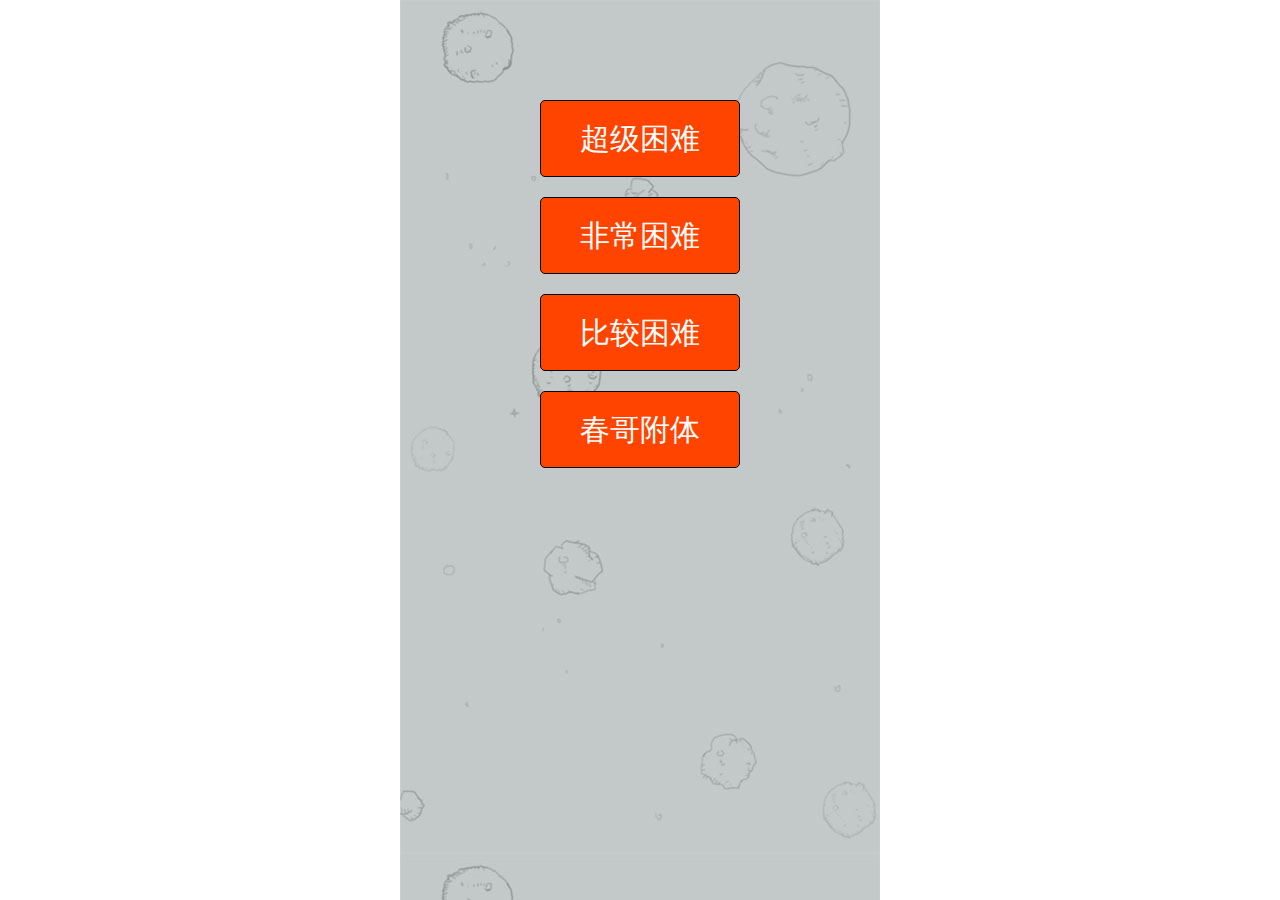
==== index.html @ da21d761 "plane1" ====
<!DOCTYPE html>
<html>

<head>
    <meta charset="UTF-8">
    <title></title>
    <link rel="stylesheet" href="css/dafeiji.css" />
    <script src="" type="text/javascript" charset="utf-8"></script>
    <script src="js/common.js" type="text/javascript" charset="utf-8"></script>
    <script src="js/gameEngine.js" type="text/javascript" charset="utf-8"></script>
    <script src="js/myPlane.js" type="text/javascript" charset="utf-8"></script>
    <script src="js/bullets.js" type="text/javascript" charset="utf-8"></script>
    <script src="js/enemy.js" type="text/javascript" charset="utf-8"></script>
    <script>
        //使用面向对象的方式处理打飞机

        //1 游戏控制器  唯一
        //可以控制画面加载
        //背景移动
        //添加小飞机
        //添加敌机
        //控制小飞机的移动
        //积分
        //碰撞检测（小飞机撞敌机   敌机撞子弹）
        //2 自己的飞机  唯一
        //要发射子弹
        //爆炸
        //3子弹   很多
        //位移
        //爆炸
        //4敌机  很多
        //位移
        //爆炸

        window.onload = function() {
            var oList = document.getElementById("list");
            oList.addEventListener('click', (evt) => {
                var e = evt || window.event;
                var ele = e.target || e.srcElement;
                if (ele.nodeName == 'LI') {
                    GameEngine.Inter().init('#main_body');
                    myplane.bulletSpeed = ele.value;

                }
            })
        }
    </script>
</head>

<body>

    <div id="main_body" class="main">
        <ul id="list">
            <li value="1000">超级困难</li>
            <li value="500">非常困难</li>
            <li value="250">比较困难</li>
            <li value="80">春哥附体</li>
        </ul>
    </div>

    <div class="gameOver">
        <h3>游戏结束</h3>
        <p></p>
        <button id='again'>再来一局</button>
        <button id='quit'>退出游戏</button>
    </div>
</body>

</html>
---- css/dafeiji.css ----
* {
    margin: 0;
    padding: 0;
    border: none;
}

body,
html {
    width: 100%;
    height: 100%;
    overflow: hidden;
}

ul,
li {
    list-style: none;
}

a {
    text-decoration: none;
}


/************ 主菜单 ***************/

.main {
    width: 480px;
    height: 100%;
    background: url(../images/bg.jpg) repeat-y;
    margin: 0 auto;
    position: relative;
    overflow: hidden;
}

.main #list {
    width: 200px;
    height: 400px;
    position: absolute;
    left: 140px;
    top: 100px;
}

.main #list li {
    width: 198px;
    height: 75px;
    background: #f40;
    color: white;
    font-size: 30px;
    font-family: "微软雅黑";
    border: 1px solid black;
    margin-bottom: 20px;
    border-radius: 5px;
    text-align: center;
    line-height: 75px;
    cursor: pointer;
}


/* .main {
    #list {
        li {}
    }
} */


/************ 游戏加载界面  **************/

.logo {
    width: 428px;
    height: 104px;
    background: url(../images/logo.png) no-repeat;
    position: absolute;
    left: 26px;
    top: 25%;
}

.loading {
    width: 190px;
    height: 42px;
    background: url(../images/loading1.png) no-repeat;
    position: absolute;
    left: 140px;
    top: 60%;
}


/************ 游戏界面 ****************/


/*我的飞机*/

.myplane {
    width: 98px;
    height: 122px;
    background: url(../images/me.png) no-repeat;
    position: absolute;
}


/*子弹*/

.bullet {
    width: 7px;
    height: 18px;
    background: url(../images/bullet.png) no-repeat;
    position: absolute;
}


/*子弹爆炸*/

.bullet-die {
    width: 40px;
    height: 43px;
    background: url(../images/die1.png) no-repeat;
    position: absolute;
}


/*大型飞机*/

.enemy-large {
    width: 165px;
    height: 256px;
    background: url(../images/plane3.png) no-repeat;
    position: absolute;
}


/*中型飞机*/

.enemy-middle {
    width: 70px;
    height: 92px;
    background: url(../images/plane2.png) no-repeat;
    position: absolute;
}


/*小型飞机*/

.enemy-small {
    width: 59px;
    height: 36px;
    background: url(../images/plane1.png) no-repeat;
    position: absolute;
}


/*分数*/

.score {
    height: 30px;
    display: inline-block;
    background: yellow;
    text-align: center;
    line-height: 30px;
    position: absolute;
    right: 0;
    top: 0;
    font-size: 20px;
    font-family: "微软雅黑";
    z-index: 100;
}

.myplaneHp {
    width: 100px;
    height: 30px;
    background: yellow;
    text-align: center;
    line-height: 30px;
    position: absolute;
    left: 0;
    top: 0;
    font-size: 20px;
    font-family: "微软雅黑";
    z-index: 100;
}

.gameOver {
    width: 300px;
    height: 200px;
    position: absolute;
    left: 50%;
    top: 50%;
    transform: translate(-50%, -100%);
    background: goldenrod;
    border-radius: 15px;
    text-align: center;
    z-index: 10;
    display: none;
}

.gameOver h3 {
    height: 80px;
    line-height: 80px;
    font-size: 30px;
}

.gameOver p {
    height: 30px;
    line-height: 30px;
    font-size: 20px;
    font-weight: bold;
}

#again,
#quit {
    width: 80px;
    height: 30px;
    border: none;
    border-radius: 10px;
    margin-top: 20px;
    outline: none;
}

#quit {
    background: #f40;
}

#again {
    background: forestgreen;
    margin-right: 50px;
}
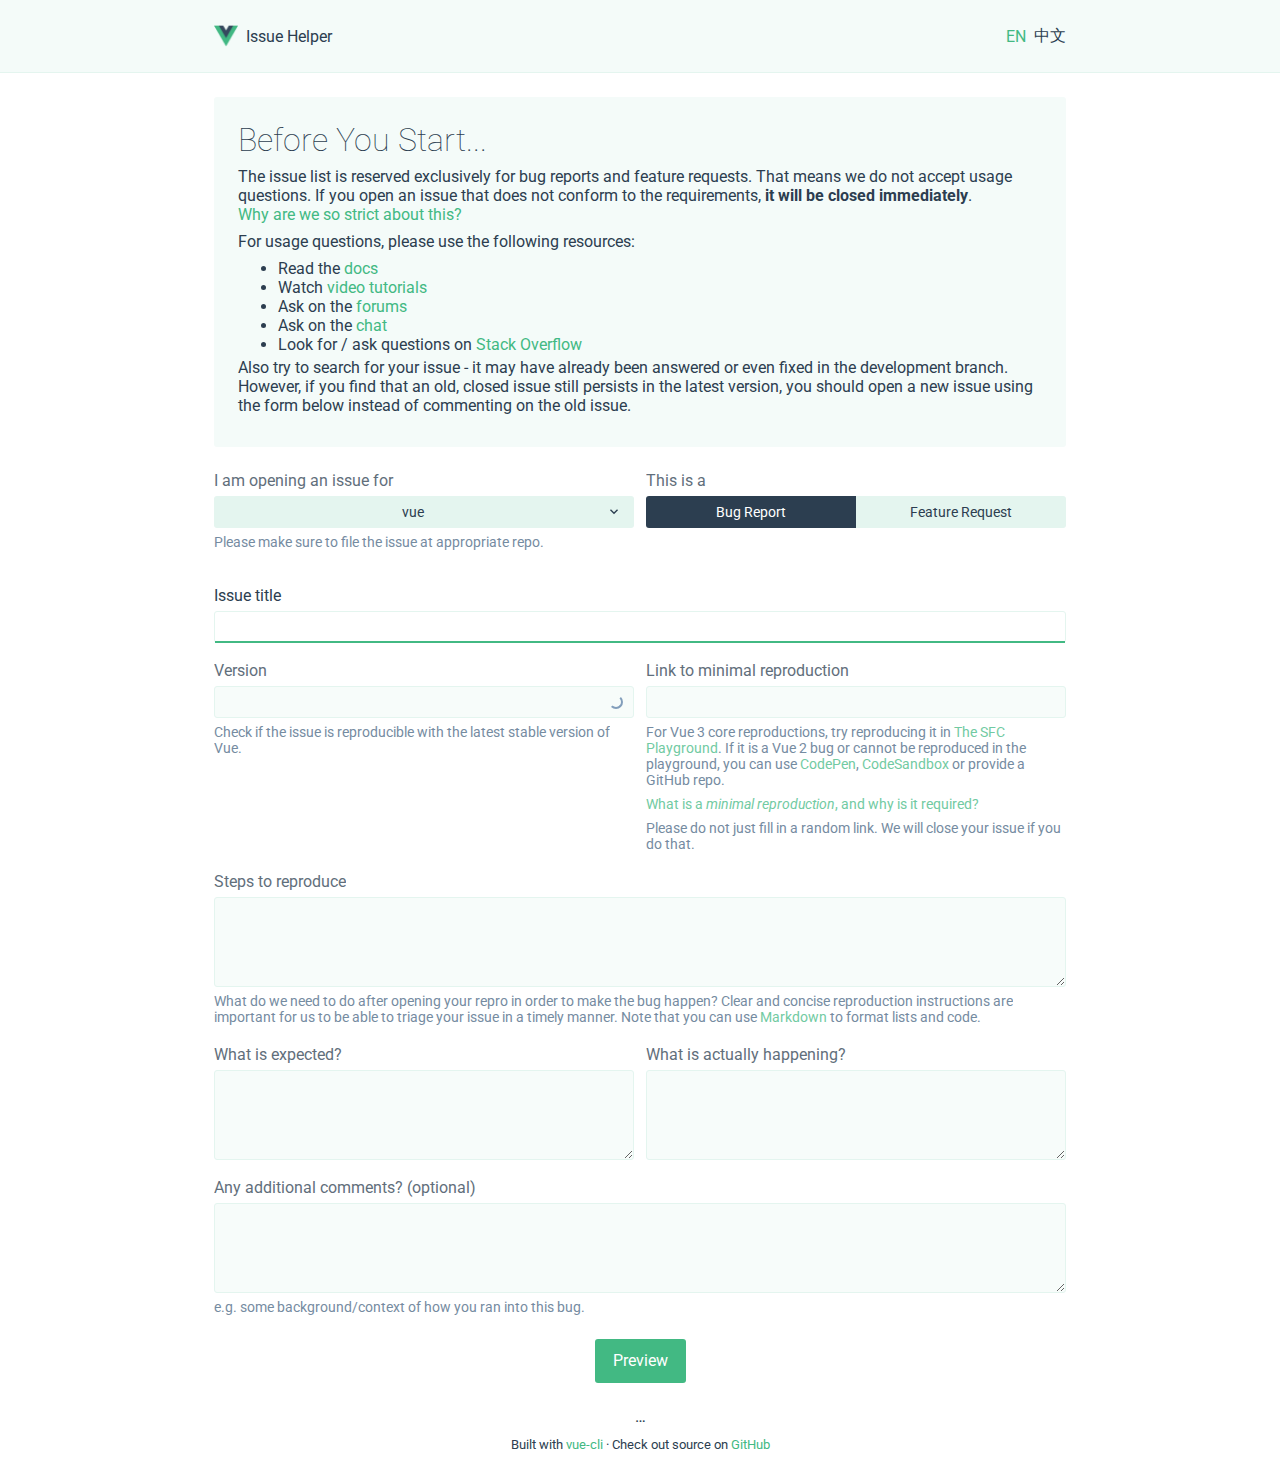
==== commit e4d2fe55: "issue-helper" ====
--- a/index.html
+++ b/index.html
@@ -1,69 +1 @@
-<!DOCTYPE html>
-<html>
-
-<head>
-    <meta charset="UTF-8">
-    <title></title>
-    <link rel="stylesheet" href="css/dafeiji.css" />
-    <script src="" type="text/javascript" charset="utf-8"></script>
-    <script src="js/common.js" type="text/javascript" charset="utf-8"></script>
-    <script src="js/gameEngine.js" type="text/javascript" charset="utf-8"></script>
-    <script src="js/myPlane.js" type="text/javascript" charset="utf-8"></script>
-    <script src="js/bullets.js" type="text/javascript" charset="utf-8"></script>
-    <script src="js/enemy.js" type="text/javascript" charset="utf-8"></script>
-    <script>
-        //使用面向对象的方式处理打飞机
-
-        //1 游戏控制器  唯一
-        //可以控制画面加载
-        //背景移动
-        //添加小飞机
-        //添加敌机
-        //控制小飞机的移动
-        //积分
-        //碰撞检测（小飞机撞敌机   敌机撞子弹）
-        //2 自己的飞机  唯一
-        //要发射子弹
-        //爆炸
-        //3子弹   很多
-        //位移
-        //爆炸
-        //4敌机  很多
-        //位移
-        //爆炸
-
-        window.onload = function() {
-            var oList = document.getElementById("list");
-            oList.addEventListener('click', (evt) => {
-                var e = evt || window.event;
-                var ele = e.target || e.srcElement;
-                if (ele.nodeName == 'LI') {
-                    GameEngine.Inter().init('#main_body');
-                    myplane.bulletSpeed = ele.value;
-
-                }
-            })
-        }
-    </script>
-</head>
-
-<body>
-
-    <div id="main_body" class="main">
-        <ul id="list">
-            <li value="1000">超级困难</li>
-            <li value="500">非常困难</li>
-            <li value="250">比较困难</li>
-            <li value="80">春哥附体</li>
-        </ul>
-    </div>
-
-    <div class="gameOver">
-        <h3>游戏结束</h3>
-        <p></p>
-        <button id='again'>再来一局</button>
-        <button id='quit'>退出游戏</button>
-    </div>
-</body>
-
-</html>+<!DOCTYPE html><html><head><meta charset=utf-8><meta http-equiv=X-UA-Compatible content="IE=edge"><meta name=viewport content="width=device-width,initial-scale=1"><link rel=icon href=/favicon.ico><title>Vue Issue Helper</title><meta name=description content="Help create better bug reports and pull requests for Vue and related repositories"><link href=/css/app.21503a1b.css rel=preload as=style><link href=/css/chunk-vendors.8ddfe1fb.css rel=preload as=style><link href=/js/app.7ccb2a59.js rel=preload as=script><link href=/js/chunk-vendors.622be137.js rel=preload as=script><link href=/css/chunk-vendors.8ddfe1fb.css rel=stylesheet><link href=/css/app.21503a1b.css rel=stylesheet></head><body><noscript><strong>We're sorry but new-issue-helper doesn't work properly without JavaScript enabled. Please enable it to continue.</strong></noscript><div id=app></div><script src=/js/chunk-vendors.622be137.js></script><script src=/js/app.7ccb2a59.js></script></body></html>